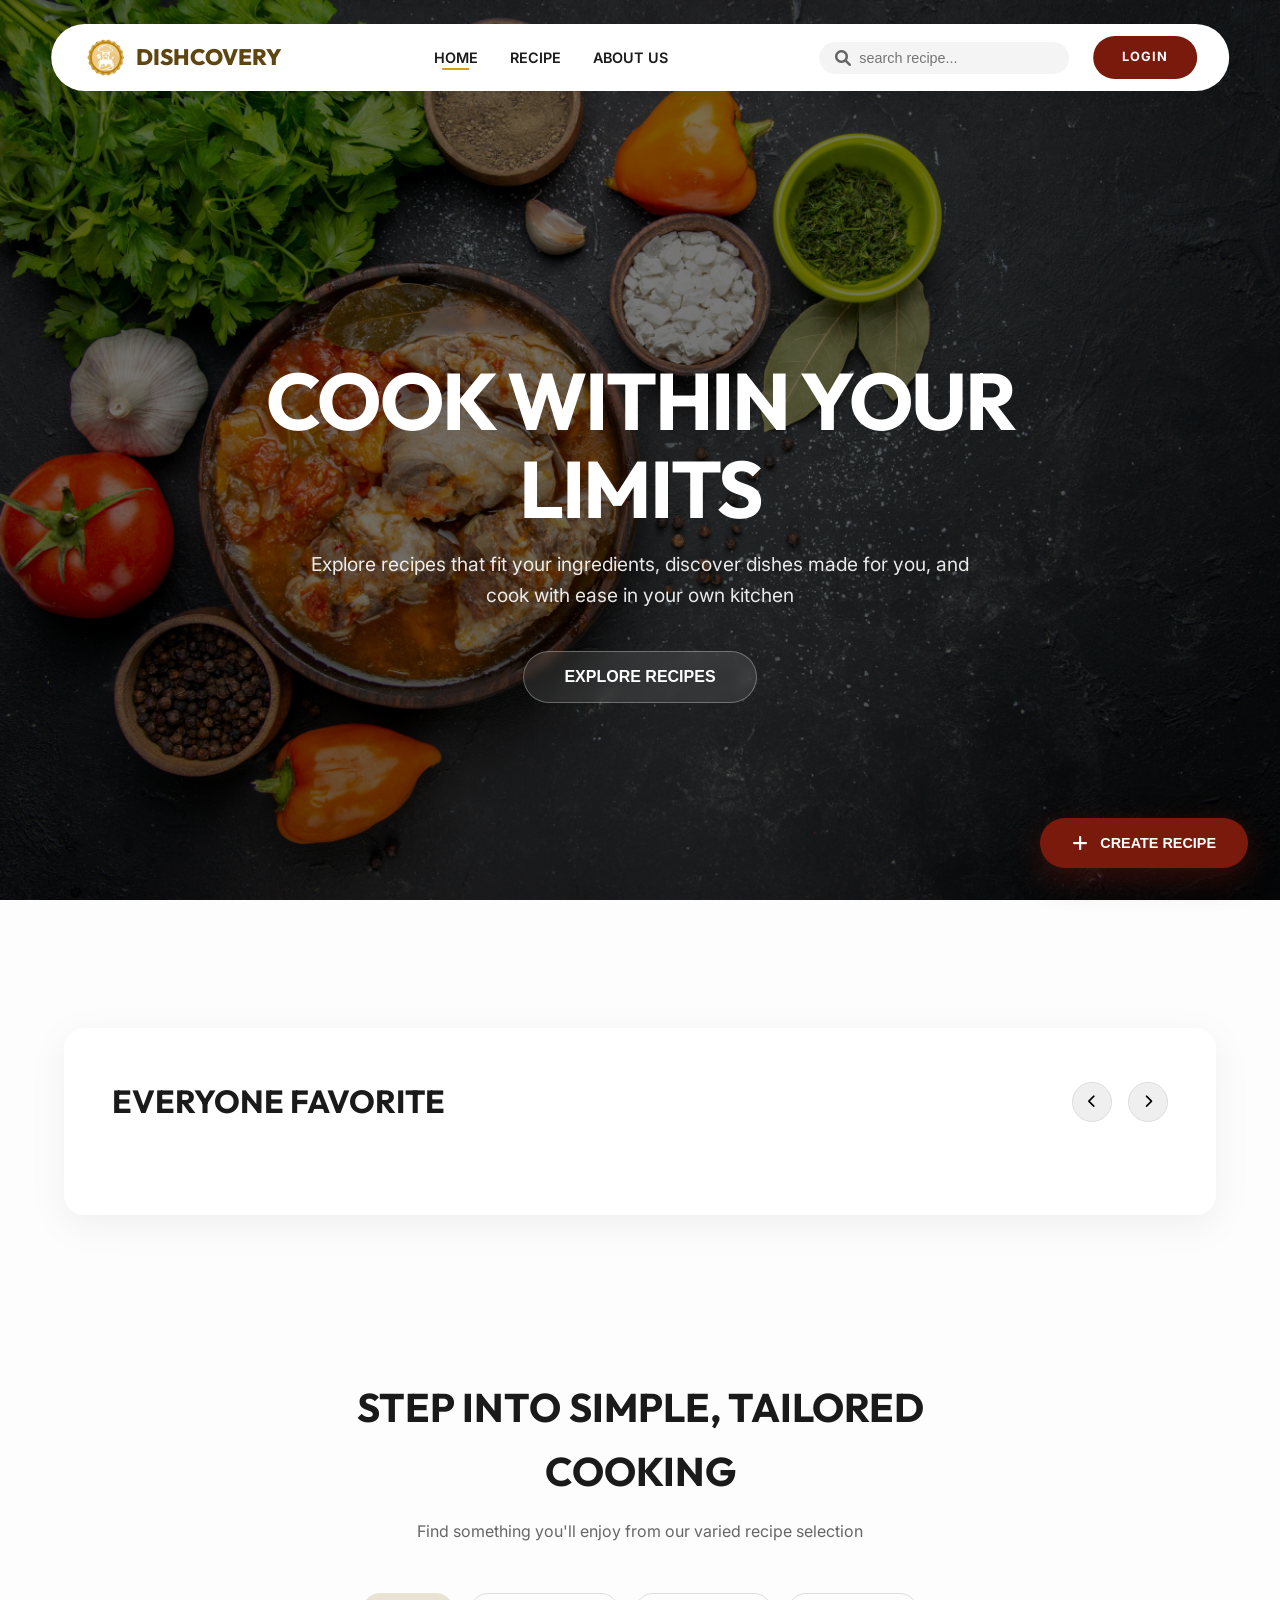
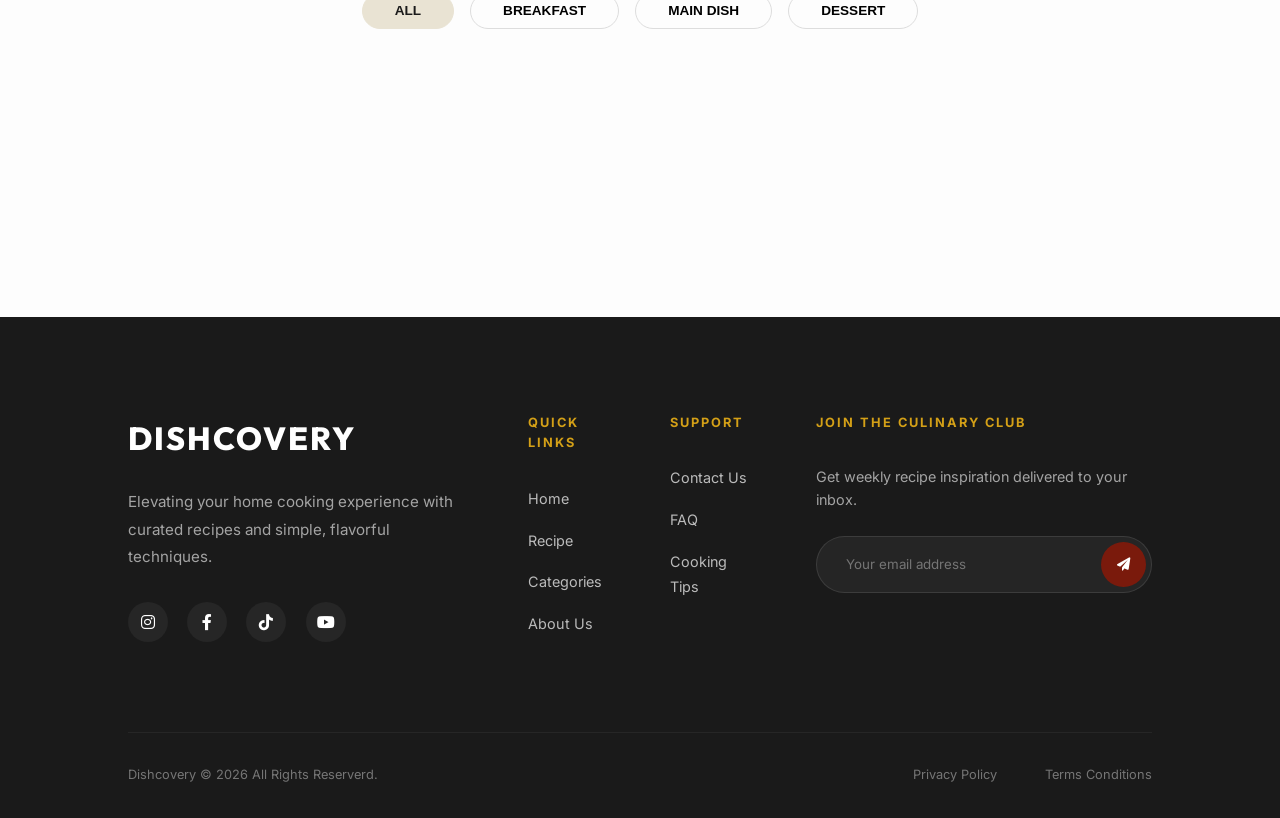
==== index.html @ 6b0d6140 "first commit" ====
<!DOCTYPE html>
<html lang="en">

<head>
    <meta charset="UTF-8">
    <meta name="viewport" content="width=device-width, initial-scale=1.0">
    <title>Dishcovery | Cook Within Your Limits</title>
    <link rel="stylesheet" href="style.css">
    <!-- Font Awesome for icons -->
    <link rel="stylesheet" href="https://cdnjs.cloudflare.com/ajax/libs/font-awesome/6.0.0/css/all.min.css">
</head>

<body data-view="guest">
    <!-- Navigation -->
    <nav id="navbar">
        <a href="index.html" class="logo">
            <img src="images/logo_dishcovery.png" alt="Dishcovery Logo" style="height: 45px;">
            <span>DISHCOVERY</span>
        </a>
        <ul class="nav-links">
            <li><a href="index.html" class="active">HOME</a></li>
            <li><a href="#recipes-section">RECIPE</a></li>
            <li><a href="about.html">ABOUT US</a></li>
        </ul>
        <div class="nav-actions">
            <div class="nav-search">
                <i class="fas fa-search"></i>
                <input type="text" id="recipe-search" placeholder="search recipe...">
            </div>

            <!-- Guest View -->
            <div class="guest-only">
                <a href="login.html" class="btn btn-primary">LOGIN</a>
            </div>

            <!-- User View -->
            <div class="user-only user-profile">
                <div class="profile-dropdown-container">
                    <div class="avatar" id="profile-trigger">
                        <img src="images/avatar.png" alt="User Avatar" id="nav-avatar-img">
                    </div>
                    <div class="profile-dropdown" id="profile-menu">
                        <a href="profile.html"><i class="fas fa-user"></i> Profile</a>
                        <a href="#" onclick="logout()"><i class="fas fa-sign-out-alt"></i> Log Out</a>
                    </div>
                </div>
            </div>
        </div>
    </nav>

    <!-- Hero Section -->
    <header class="hero">
        <h1>Cook Within Your Limits</h1>
        <p>Explore recipes that fit your ingredients, discover dishes made for you, and cook with ease in your own
            kitchen</p>
        <button class="btn btn-hero">Explore Recipes</button>
    </header>

    <!-- Everyone Favorite Section -->
    <section class="everyone-favorite">
        <div class="fav-container">
            <div class="fav-header">
                <h2>Everyone Favorite</h2>
                <div class="slider-controls">
                    <button class="slider-btn" id="slide-left"><i class="fas fa-chevron-left"></i></button>
                    <button class="slider-btn" id="slide-right"><i class="fas fa-chevron-right"></i></button>
                </div>
            </div>
            <div class="fav-grid-wrapper">
                <div class="fav-grid" id="fav-slider">
                    <!-- Dynamic Featured Recipes will be loaded here -->
                </div>
            </div>
        </div>
    </section>

    <!-- Filter & Grid Section -->
    <section class="recipes-section" id="recipes-section">
        <h2>STEP INTO SIMPLE, TAILORED COOKING</h2>
        <p class="subtext">Find something you'll enjoy from our varied recipe selection</p>

        <div class="filter-pills" id="category-pills">
            <button class="pill active" data-category="All">ALL</button>
            <button class="pill" data-category="Breakfast">BREAKFAST</button>
            <button class="pill" data-category="Main Dish">MAIN DISH</button>
            <button class="pill" data-category="Dessert">DESSERT</button>
        </div>

        <div class="recipe-grid" id="recipe-display">
            <!-- Dynamic Content will be loaded here -->
        </div>

        <!-- Pagination -->
        <div class="pagination">
            <!-- Dynamic Pagination -->
        </div>
    </section>

    <footer class="premium-footer">
        <div class="footer-top">
            <div class="footer-brand-section">
                <h3 class="footer-logo-text">DISHCOVERY</h3>
                <p class="footer-tagline">Elevating your home cooking experience with curated recipes and simple,
                    flavorful techniques.</p>
                <div class="footer-social-icons">
                    <a href="#"><i class="fab fa-instagram"></i></a>
                    <a href="#"><i class="fab fa-facebook-f"></i></a>
                    <a href="#"><i class="fab fa-tiktok"></i></a>
                    <a href="#"><i class="fab fa-youtube"></i></a>
                </div>
            </div>

            <div class="footer-nav-section">
                <div class="footer-nav-col">
                    <h4>QUICK LINKS</h4>
                    <ul>
                        <li><a href="#">Home</a></li>
                        <li><a href="#">Recipe</a></li>
                        <li><a href="#">Categories</a></li>
                        <li><a href="about.html">About Us</a></li>
                    </ul>
                </div>
                <div class="footer-nav-col">
                    <h4>SUPPORT</h4>
                    <ul>
                        <li><a href="#">Contact Us</a></li>
                        <li><a href="#">FAQ</a></li>
                        <li><a href="#">Cooking Tips</a></li>
                    </ul>
                </div>
            </div>

            <div class="footer-newsletter">
                <h4>JOIN THE CULINARY CLUB</h4>
                <p>Get weekly recipe inspiration delivered to your inbox.</p>
                <form class="newsletter-form">
                    <input type="email" placeholder="Your email address">
                    <button type="submit"><i class="fas fa-paper-plane"></i></button>
                </form>
            </div>
        </div>
        <div class="footer-bottom">
            <p>Dishcovery © 2026 All Rights Reserverd.</p>
            <div class="footer-bottom-links">
                <a href="#">Privacy Policy</a>
                <a href="#">Terms Conditions</a>
            </div>
        </div>
    </footer>

    <!-- Floating Create Recipe Button -->
    <button class="floating-create-btn" onclick="handleCreateRecipe()">
        <i class="fas fa-plus"></i>
        <span>CREATE RECIPE</span>
    </button>

    <!-- Main Scripts -->
    <script src="script.js?v=1.1"></script>
    <script>
        function handleCreateRecipe() {
            const isLoggedIn = localStorage.getItem('isLoggedIn') === 'true';
            if (isLoggedIn) {
                window.location.href = 'create_recipe.html';
            } else {
                window.location.href = 'login.html';
            }
        }
    </script>
</body>

</html>
---- style.css ----
@import url('https://fonts.googleapis.com/css2?family=Outfit:wght@300;400;600;700&family=Inter:wght@300;400;500;600&display=swap');

:root {
    --primary: #7A1A0C; /* Maroon */
    --primary-hover: #5D1409;
    --secondary: #2D2D2D;
    --accent: #E9E3D3; /* Beige */
    --accent-dark: #D1C9B8;
    --gold: #D4A017;
    --bg-light: #FDFDFD;
    --bg-footer: #1C1C1C;
    --text-main: #1A1A1A;
    --text-muted: #666666;
    --white: #FFFFFF;
    --shadow: 0 10px 40px rgba(0, 0, 0, 0.06);
    --radius-sm: 8px;
    --radius-md: 20px;
    --radius-lg: 32px;
    --transition: all 0.3s cubic-bezier(0.4, 0, 0.2, 1);
}

* {
    margin: 0;
    padding: 0;
    box-sizing: border-box;
}

body {
    font-family: 'Inter', sans-serif;
    background-color: var(--bg-light);
    color: var(--text-main);
    line-height: 1.6;
    overflow-x: hidden;
}

h1, h2, h3, .logo {
    font-family: 'Outfit', sans-serif;
    font-weight: 700;
}

/* Navbar */
nav {
    position: fixed;
    top: 1.5rem;
    left: 50%;
    transform: translateX(-50%);
    width: 92%;
    max-width: 1300px;
    padding: 0.7rem 2rem;
    display: flex;
    justify-content: space-between;
    align-items: center;
    z-index: 1000;
    background: var(--white);
    border-radius: 100px;
    box-shadow: var(--shadow);
    transition: var(--transition);
}

.logo {
    font-size: 1.4rem;
    color: #5F450F;
    display: flex;
    align-items: center;
    gap: 0.5rem;
    text-decoration: none;
    font-weight: 800;
}

.logo img {
    height: 32px;
}

.nav-links {
    display: flex;
    gap: 2rem;
    list-style: none;
}

.nav-links a {
    color: var(--text-main);
    text-decoration: none;
    font-weight: 600;
    font-size: 0.9rem;
    text-transform: uppercase;
    transition: var(--transition);
    position: relative;
}

.nav-links a::after {
    content: '';
    position: absolute;
    bottom: -4px;
    left: 0;
    width: 0;
    height: 2px;
    background: var(--gold);
    transition: var(--transition);
}

.nav-links a.active::after,
.nav-links a:hover::after {
    width: 60%; 
    left: 20%;
}

.nav-links a.active {
    color: var(--text-main);
}

.nav-actions {
    display: flex;
    align-items: center;
    gap: 1.5rem;
}

.nav-search {
    position: relative;
    display: flex;
    align-items: center;
    background: #F4F4F4;
    border-radius: 100px;
    padding: 0.5rem 1rem;
    width: 250px;
}

.nav-search input {
    background: transparent;
    border: none;
    outline: none;
    padding-left: 0.5rem;
    font-size: 0.9rem;
    width: 100%;
}

.nav-search i {
    color: var(--text-muted);
}

.btn {
    padding: 0.6rem 1.4rem;
    border-radius: 100px;
    border: none;
    font-weight: 700;
    cursor: pointer;
    transition: var(--transition);
    text-decoration: none;
    font-size: 0.85rem;
    display: flex;
    align-items: center;
    gap: 0.5rem;
}

.btn-primary {
    background-color: var(--primary);
    color: var(--white);
    text-transform: uppercase;
    padding: 0.7rem 1.8rem;
    font-size: 0.8rem;
    letter-spacing: 1px;
}

.btn-primary:hover {
    background-color: var(--primary-hover);
    transform: translateY(-2px);
    box-shadow: 0 5px 15px rgba(122, 26, 12, 0.3);
}

.user-profile {
    display: flex;
    align-items: center;
    gap: 1.5rem;
}

.avatar {
    width: 45px;
    height: 45px;
    border-radius: 50%;
    overflow: hidden;
    cursor: pointer;
    border: 3px solid var(--gold);
    box-shadow: 0 4px 10px rgba(0,0,0,0.1);
    transition: var(--transition);
    flex-shrink: 0;
}

.avatar:hover {
    transform: scale(1.1);
}

.avatar img {
    width: 100%;
    height: 100%;
    object-fit: cover;
}

/* Hero Section */
.hero {
    height: 100vh;
    background: linear-gradient(rgba(0,0,0,0.5), rgba(0,0,0,0.6)), url('images/hero_bg.jpg');
    background-size: cover;
    background-position: center;
    display: flex;
    flex-direction: column;
    justify-content: center;
    align-items: center;
    text-align: center;
    color: var(--white);
    padding: 10rem 5% 0; 
}

.hero h1 {
    font-size: 5rem;
    margin-bottom: 1rem;
    letter-spacing: -2px;
    text-transform: uppercase;
    max-width: 900px;
    line-height: 1.1;
}

.hero p {
    font-size: 1.2rem;
    max-width: 700px;
    margin-bottom: 2.5rem;
    font-weight: 400;
    opacity: 0.9;
}

.btn-hero {
    padding: 1rem 2.5rem;
    font-size: 1rem;
    background: rgba(255,255,255,0.1);
    border: 1px solid rgba(255,255,255,0.3);
    backdrop-filter: blur(5px);
    color: var(--white);
    text-transform: uppercase;
}

.btn-hero:hover {
    background: var(--white);
    color: var(--primary);
}

/* Everyone Favorite Section */
.everyone-favorite {
    padding: 8rem 5% 5rem; 
    margin-top: 0;
    position: relative;
    z-index: 1;
}

.fav-container {
    background: var(--white);
    padding: 3rem;
    border-radius: var(--radius-md);
    box-shadow: var(--shadow);
}

.fav-header {
    display: flex;
    justify-content: space-between;
    align-items: center;
    margin-bottom: 2.5rem;
}

.fav-header h2 {
    font-size: 2rem;
    text-transform: uppercase;
    color: var(--text-main);
}

.slider-controls {
    display: flex;
    gap: 1rem;
}

.slider-btn {
    width: 40px;
    height: 40px;
    border-radius: 50%;
    border: 1px solid #DDD;
    display: flex;
    align-items: center;
    justify-content: center;
    cursor: pointer;
    transition: var(--transition);
}

.slider-btn:hover {
    background: var(--primary);
    color: var(--white);
    border-color: var(--primary);
}

.fav-grid-wrapper {
    overflow: hidden;
    position: relative;
    width: 100%;
}

.fav-grid {
    display: flex;
    gap: 1.5rem;
    transition: transform 0.5s cubic-bezier(0.4, 0, 0.2, 1);
    will-change: transform;
}

.fav-card {
    flex: 0 0 calc(25% - 1.2rem); /* Show 4 cards at a time */
    background: var(--accent);
    border-radius: var(--radius-md);
    overflow: hidden;
    display: flex;
    flex-direction: column;
    box-shadow: 0 4px 20px rgba(0,0,0,0.05);
    transition: var(--transition);
}

.fav-card:hover {
    transform: translateY(-10px);
    box-shadow: 0 15px 35px rgba(0,0,0,0.1);
}

.fav-card .fav-img {
    height: 150px; 
}

.fav-card .fav-img img {
    width: 100%;
    height: 100%;
    object-fit: cover;
}

.fav-card .fav-content {
    padding: 1rem;
    flex: 1;
    display: flex;
    flex-direction: column;
}

.fav-card h3 {
    font-size: 1.05rem;
    margin-bottom: 0.8rem;
    color: var(--text-main);
    line-height: 1.4;
}

.fav-card p {
    font-size: 0.9rem;
    color: var(--text-muted);
    margin-bottom: 2rem;
    display: -webkit-box;
    -webkit-line-clamp: 2;
    -webkit-box-orient: vertical;
    overflow: hidden;
}

.fav-footer {
    display: flex;
    justify-content: space-between;
    align-items: center;
    margin-top: auto;
}

.fav-meta {
    font-size: 0.75rem;
    font-weight: 700;
    text-transform: uppercase;
    color: var(--text-main);
}

.fav-actions {
    display: flex;
    align-items: center;
    gap: 1rem;
}

.heart-btn {
    font-size: 1.2rem;
    color: var(--text-muted);
    cursor: pointer;
    transition: var(--transition);
}

.heart-btn:hover, .heart-btn.active {
    color: var(--primary);
}

/* Recipes Section */
.recipes-section {
    padding: 5rem 5%;
    text-align: center;
}

.recipes-section h2 {
    font-size: 2.5rem;
    text-transform: uppercase;
    margin-bottom: 1rem;
    max-width: 600px;
    margin-left: auto;
    margin-right: auto;
}

.recipes-section .subtext {
    color: var(--text-muted);
    margin-bottom: 3rem;
}

.filter-pills {
    display: flex;
    justify-content: center;
    gap: 1rem;
    margin-bottom: 4rem;
}

.pill {
    padding: 0.6rem 2rem;
    border-radius: 100px;
    background: transparent;
    border: 1px solid #DDD;
    font-weight: 600;
    cursor: pointer;
    transition: var(--transition);
    font-size: 0.85rem;
    text-transform: uppercase;
}

.pill.active {
    background: var(--accent);
    border-color: var(--accent);
    color: var(--text-main);
}

.pill:hover:not(.active) {
    background: #F4F4F4;
}

/* Recipe Grid */
.recipe-grid {
    display: grid;
    grid-template-columns: repeat(5, 1fr);
    gap: 1rem;
    margin-bottom: 4rem;
}

.recipe-card {
    background: var(--white);
    border-radius: var(--radius-md);
    overflow: hidden;
    box-shadow: 0 4px 20px rgba(0,0,0,0.05);
    transition: var(--transition);
    text-align: left;
    display: flex;
    flex-direction: column;
}

.recipe-card:hover {
    transform: translateY(-10px);
    box-shadow: 0 15px 35px rgba(0,0,0,0.1);
}

.recipe-img {
    height: 150px;
    overflow: hidden;
}

.recipe-img img {
    width: 100%;
    height: 100%;
    object-fit: cover;
}

.recipe-content {
    padding: 1.2rem;
    flex: 1;
    display: flex;
    flex-direction: column;
}

.recipe-content h3 {
    font-size: 1.05rem;
    margin-bottom: 0.8rem;
    color: var(--text-main);
    line-height: 1.4;
}

.recipe-content p {
    font-size: 0.9rem;
    color: var(--text-muted);
    margin-bottom: 2rem;
    display: -webkit-box;
    -webkit-line-clamp: 2;
    -webkit-box-orient: vertical;
    overflow: hidden;
}

.recipe-card-footer {
    display: flex;
    justify-content: space-between;
    align-items: center;
    margin-top: auto;
}

.recipe-meta, .fav-meta {
    display: flex;
    flex-direction: column;
    gap: 0.2rem;
}

.recipe-grid .recipe-meta {
    gap: 0.1rem;
}

.meta-item {
    display: flex;
    align-items: center;
    gap: 0.4rem;
    font-size: 0.65rem;
    font-weight: 700;
    text-transform: uppercase;
    color: var(--text-main);
}

.recipe-grid .meta-item {
    font-size: 0.55rem;
    gap: 0.25rem;
}

.meta-item i {
    font-size: 0.75rem;
    color: var(--primary);
    width: 12px;
    text-align: center;
}

.recipe-grid .meta-item i {
    font-size: 0.65rem;
    width: 10px;
}

.fav-meta .meta-item, 
.similar-recipes-section .meta-item {
    font-size: 0.75rem;
    gap: 0.5rem;
}

.fav-meta .meta-item i, 
.similar-recipes-section .meta-item i {
    font-size: 0.85rem;
    width: 14px;
}

.similar-recipes-section .recipe-grid {
    grid-template-columns: repeat(3, 1fr);
    gap: 2rem;
}

.view-btn {
    padding: 0.5rem 1.2rem;
    border-radius: 100px;
    border: 1.5px solid #555;
    background: transparent;
    color: #333;
    font-size: 0.75rem;
    font-weight: 700;
    text-transform: uppercase;
    cursor: pointer;
    transition: var(--transition);
    box-shadow: 2px 2px 0px #555; /* 3D  */
    transform: translate(-1px, -1px);
    min-width: 110px; 
    text-align: center;
}

.view-btn:hover {
    background: var(--primary);
    color: var(--white);
    border-color: var(--primary);
    box-shadow: 0px 0px 0px var(--primary);
    transform: translate(1px, 1px);
}

.recipe-grid .view-btn {
    min-width: 80px;
    font-size: 0.65rem;
    padding: 0.4rem 0.6rem;
}

.recipe-grid .fav-actions {
    display: flex;
    align-items: center;
    gap: 0.8rem;
}

/* Pagination */
.pagination {
    display: flex;
    justify-content: center;
    align-items: center;
    gap: 0.8rem;
    margin-top: 3rem;
}

.page-btn {
    width: 40px;
    height: 40px;
    border-radius: 8px; 
    border: 1px solid #EEE;
    display: flex;
    align-items: center;
    justify-content: center;
    cursor: pointer;
    font-weight: 600;
    transition: var(--transition);
    background: var(--white);
    color: var(--text-main);
}

.page-btn.active {
    background: var(--primary);
    color: var(--white);
    border-color: var(--primary);
}

.page-btn:hover:not(.active) {
    background: #F4F4F4;
}

.page-btn i {
    font-size: 0.8rem;
}

/* Footer */
footer {
    background: var(--bg-footer);
    color: var(--white);
    padding: 5rem 5% 2rem;
    margin-top: 5rem;
}

.footer-main {
    display: flex;
    justify-content: space-between;
    margin-bottom: 5rem;
}

.footer-brand {
    max-width: 400px;
}

.footer-brand .logo {
    color: var(--white);
    margin-bottom: 1.5rem;
    font-size: 1.8rem;
}

/* Premium Footer */
.premium-footer {
    background-color: #1A1A1A;
    color: var(--white);
    padding: 6rem 10% 2rem;
}

.footer-top {
    display: grid;
    grid-template-columns: 1.5fr 1fr 1.5fr;
    gap: 4rem;
    margin-bottom: 5rem;
}

.footer-brand-section .footer-logo-text {
    font-size: 2rem;
    font-weight: 800;
    letter-spacing: 2px;
    color: var(--white);
    margin-bottom: 1.5rem;
}

.footer-tagline {
    color: rgba(255,255,255,0.6);
    line-height: 1.8;
    margin-bottom: 2rem;
    font-size: 0.95rem;
}

.footer-social-icons {
    display: flex;
    gap: 1.2rem;
}

.footer-social-icons a {
    width: 40px;
    height: 40px;
    background: rgba(255,255,255,0.05);
    border-radius: 50%;
    display: flex;
    align-items: center;
    justify-content: center;
    color: var(--white);
    text-decoration: none;
    transition: var(--transition);
}

.footer-social-icons a:hover {
    background: var(--primary);
    transform: translateY(-5px);
}

.footer-nav-section {
    display: flex;
    gap: 3rem;
}

.footer-nav-col h4, .footer-newsletter h4 {
    font-size: 0.8rem;
    letter-spacing: 2px;
    color: var(--gold);
    margin-bottom: 2rem;
}

.footer-nav-col ul {
    list-style: none;
}

.footer-nav-col li {
    margin-bottom: 1rem;
}

.footer-nav-col a {
    color: rgba(255,255,255,0.7);
    text-decoration: none;
    font-size: 0.9rem;
    transition: var(--transition);
}

.footer-nav-col a:hover {
    color: var(--white);
    padding-left: 5px;
}

.footer-newsletter p {
    color: rgba(255,255,255,0.6);
    margin-bottom: 1.5rem;
    font-size: 0.9rem;
}

.newsletter-form {
    display: flex;
    background: rgba(255,255,255,0.05);
    padding: 5px;
    border-radius: 100px;
    border: 1px solid rgba(255,255,255,0.1);
}

.newsletter-form input {
    background: none;
    border: none;
    padding: 0.8rem 1.5rem;
    color: var(--white);
    flex: 1;
    outline: none;
    font-family: inherit;
}

.newsletter-form button {
    background: var(--primary);
    color: white;
    border: none;
    width: 45px;
    height: 45px;
    border-radius: 50%;
    cursor: pointer;
    transition: var(--transition);
}

.newsletter-form button:hover {
    background: #9A2414;
    transform: scale(1.05);
}

.footer-bottom {
    border-top: 1px solid rgba(255,255,255,0.05);
    padding-top: 2rem;
    display: flex;
    justify-content: space-between;
    align-items: center;
    font-size: 0.8rem;
    color: rgba(255,255,255,0.4);
}

.footer-bottom-links {
    display: flex;
    gap: 3rem;
}

.footer-bottom-links a {
    color: rgba(255,255,255,0.4);
    text-decoration: none;
    transition: var(--transition);
}

.footer-bottom-links a:hover {
    color: var(--white);
}

/* Modal */
.modal {
    display: none;
    position: fixed;
    z-index: 3000;
    left: 0;
    top: 0;
    width: 100%;
    height: 100%;
    background-color: rgba(0,0,0,0.5);
    backdrop-filter: blur(5px);
}

.modal-content {
    background-color: var(--white);
    margin: 5% auto;
    padding: 2.5rem;
    border-radius: var(--radius-md);
    width: 90%;
    max-width: 500px;
    box-shadow: 0 20px 50px rgba(0,0,0,0.2);
    position: relative;
}

.close-modal {
    position: absolute;
    right: 1.5rem;
    top: 1rem;
    font-size: 2rem;
    cursor: pointer;
    color: var(--text-muted);
}

.form-group {
    margin-bottom: 1.5rem;
}

.form-group label {
    display: block;
    margin-bottom: 0.5rem;
    font-weight: 600;
    font-size: 0.9rem;
}

.form-group input, 
.form-group select, 
.form-group textarea {
    width: 100%;
    padding: 0.8rem 1rem;
    border-radius: var(--radius-sm);
    border: 1px solid #DDD;
    font-family: inherit;
    font-size: 0.95rem;
}

.form-row {
    display: grid;
    grid-template-columns: 1fr 1fr;
    gap: 1rem;
}


/* Recipe Detail Page */
.recipe-detail-container {
    padding: 10rem 10% 5rem;
    max-width: 1400px;
    margin: 0 auto;
}

.back-nav {
    display: flex;
    align-items: center;
    gap: 1.5rem;
    margin-bottom: 2rem;
}

.back-link {
    width: 45px;
    height: 45px;
    border-radius: 50%;
    border: 1px solid #DDD;
    display: flex;
    align-items: center;
    justify-content: center;
    color: var(--text-main);
    text-decoration: none;
    transition: var(--transition);
}

.back-link:hover {
    background: var(--primary);
    color: var(--white);
    border-color: var(--primary);
}

.breadcrumb {
    font-size: 0.8rem;
    font-weight: 700;
    color: var(--text-muted);
}

.breadcrumb a {
    color: var(--text-muted);
    text-decoration: none;
}

.breadcrumb span {
    color: var(--gold);
}

/* Recipe Hero */
.recipe-hero {
    display: grid;
    grid-template-columns: 1.2fr 1fr;
    gap: 4rem;
    margin-bottom: 5rem;
    align-items: center;
}

.recipe-hero-image {
    height: 500px;
    border-radius: var(--radius-lg);
    overflow: hidden;
    box-shadow: var(--shadow);
}

.recipe-hero-image img {
    width: 100%;
    height: 100%;
    object-fit: cover;
}

.recipe-hero-info .author-info {
    display: flex;
    align-items: center;
    gap: 1rem;
    margin-bottom: 1.5rem;
}

.author-avatar {
    width: 40px;
    height: 40px;
    border-radius: 50%;
}

.author-name {
    font-weight: 600;
    color: var(--text-main);
}

.recipe-hero-info h1 {
    font-size: 3rem;
    line-height: 1.2;
    margin-bottom: 1.5rem;
    color: var(--text-main);
}

.recipe-hero-info p {
    font-size: 1.1rem;
    color: var(--text-muted);
    margin-bottom: 2.5rem;
    line-height: 1.8;
}

.recipe-actions {
    display: flex;
    gap: 1rem;
}

.action-btn {
    width: 50px;
    height: 50px;
    border-radius: 50%;
    border: 1px solid #EEE;
    background: var(--white);
    display: flex;
    align-items: center;
    justify-content: center;
    cursor: pointer;
    font-size: 1.2rem;
    color: var(--text-muted);
    transition: var(--transition);
}

.action-btn:hover {
    background: var(--bg-light);
    color: var(--primary);
    transform: scale(1.1);
}

/* Recipe Body */
.recipe-body {
    display: grid;
    grid-template-columns: 350px 1fr;
    gap: 5rem;
    margin-bottom: 5rem;
}

.ingredients-section h2, .instructions-section h2 {
    font-size: 1.8rem;
    margin-bottom: 2rem;
    text-transform: uppercase;
}

.portion-selector {
    background: #F8F8F8;
    padding: 1rem 1.5rem;
    border-radius: var(--radius-sm);
    display: flex;
    align-items: center;
    gap: 1rem;
    margin-bottom: 2rem;
    font-weight: 600;
    color: var(--text-main);
}

.ingredients-list {
    list-style: none;
}

.ingredients-list li {
    padding: 1rem 1.5rem;
    background: #F8F8F8;
    margin-bottom: 0.8rem;
    border-radius: var(--radius-sm);
    font-size: 0.95rem;
    color: var(--text-main);
    transition: var(--transition);
}

.ingredients-list li:hover {
    background: var(--accent);
    transform: translateX(10px);
}

/* Instructions */
.instructions-steps {
    display: flex;
    flex-direction: column;
    gap: 2.5rem;
}

.step-item {
    display: flex;
    gap: 2rem;
}

.step-number {
    width: 45px;
    height: 45px;
    background: var(--primary);
    color: var(--white);
    border-radius: 50%;
    display: flex;
    align-items: center;
    justify-content: center;
    font-weight: 800;
    flex-shrink: 0;
    font-size: 1.2rem;
}

.step-content h3 {
    font-size: 1.2rem;
    margin-bottom: 0.8rem;
    color: var(--text-main);
}

.step-content p {
    color: var(--text-muted);
    line-height: 1.7;
}

.section-divider {
    border: none;
    border-top: 1px solid #EEE;
    margin: 5rem 0;
}

.similar-recipes-section .section-header {
    text-align: center;
    margin-bottom: 4rem;
}

.similar-recipes-section .section-header h2 {
    font-size: 2.5rem;
    margin-bottom: 1rem;
}

.similar-recipes-section .section-header p {
    color: var(--text-muted);
}

.similar-recipes-section .recipe-grid {
    grid-template-columns: repeat(3, 1fr);
    gap: 2rem;
    max-width: 1200px;
    margin: 4rem auto;
}

.similar-recipes-section .recipe-card {
    background: #E6E4D9;
    border: none;
}

/* Floating Action Button */
.floating-create-btn {
    position: fixed;
    bottom: 2rem;
    right: 2rem;
    z-index: 2000;
    background: var(--primary);
    color: var(--white);
    padding: 1rem 2rem;
    border-radius: 100px;
    box-shadow: 0 10px 30px rgba(122, 26, 12, 0.4);
    display: flex;
    align-items: center;
    gap: 0.8rem;
    text-decoration: none;
    font-weight: 700;
    font-size: 0.9rem;
    transition: var(--transition);
    border: none;
    cursor: pointer;
}

.floating-create-btn:hover {
    transform: translateY(-5px) scale(1.05);
    background: var(--primary-hover);
    box-shadow: 0 15px 35px rgba(122, 26, 12, 0.5);
}

.floating-create-btn i {
    font-size: 1.1rem;
}

/* Responsive */
@media (max-width: 1400px) {
    .recipe-grid { grid-template-columns: repeat(4, 1fr); }
}

@media (max-width: 1200px) {
    .recipe-grid { grid-template-columns: repeat(3, 1fr); }
    .fav-grid { grid-template-columns: repeat(3, 1fr); }
}

@media (max-width: 1024px) {
    .hero h1 { font-size: 4rem; }
    .recipe-grid { grid-template-columns: repeat(2, 1fr); }
    .fav-grid { grid-template-columns: repeat(2, 1fr); }
}

@media (max-width: 768px) {
    .hero h1 { font-size: 3rem; }
    .nav-links, .nav-search { display: none; }
    .footer-main { flex-direction: column; gap: 3rem; }
    .recipe-grid { grid-template-columns: 1fr; }
    .fav-grid { grid-template-columns: 1fr; }
}

[data-view="user"] .guest-only { display: none !important; }
[data-view="guest"] .user-only { display: none !important; }

/* --- PROFILE PAGE STYLES --- */
.profile-info-container {
    max-width: 1100px;
    margin: 0 auto;
    display: flex;
    align-items: center;
    gap: 4rem;
}

.profile-avatar-large {
    position: relative;
    width: 220px;
    height: 220px;
    border-radius: 50%;
    overflow: visible;
}

.profile-avatar-large img {
    width: 100%;
    height: 100%;
    object-fit: cover;
    border-radius: 50%;
    border: 5px solid white;
    box-shadow: 0 10px 30px rgba(0,0,0,0.1);
}

.edit-avatar-btn {
    position: absolute;
    bottom: 10px;
    right: 10px;
    width: 40px;
    height: 40px;
    background: var(--secondary);
    color: white;
    border-radius: 50%;
    display: flex;
    align-items: center;
    justify-content: center;
    cursor: pointer;
    border: 3px solid white;
    transition: var(--transition);
}

.profile-details h1 {
    font-size: 3.5rem;
    margin-bottom: 1rem;
    letter-spacing: -1px;
}

.bio-text {
    max-width: 600px;
    color: var(--text-muted);
    font-size: 1.1rem;
    margin-bottom: 2.5rem;
}

.profile-stats {
    display: flex;
    gap: 3rem;
}

.stat-item {
    display: flex;
    flex-direction: column;
}

.stat-value {
    font-size: 1.2rem;
    font-weight: 800;
    font-family: 'Outfit';
}

.stat-label {
    font-size: 0.85rem;
    color: var(--text-muted);
    text-transform: uppercase;
    letter-spacing: 1px;
}

/* Tabs */
.profile-tabs {
    border-top: 1px solid #EEE;
    border-bottom: 1px solid #EEE;
    margin: 4rem 0 3rem;
}

.tab-container {
    max-width: 1100px;
    margin: 0 auto;
    display: flex;
    gap: 4rem;
}

.tab-btn {
    padding: 1.5rem 0;
    background: none;
    border: none;
    font-family: 'Outfit';
    font-weight: 600;
    font-size: 1rem;
    color: var(--text-muted);
    cursor: pointer;
    position: relative;
}

.tab-btn.active {
    color: var(--text-main);
}

.tab-btn.active::after {
    content: '';
    position: absolute;
    bottom: -1px;
    left: 0;
    width: 100%;
    height: 3px;
    background: var(--secondary);
}

/* Content Heading */
.profile-content {
    max-width: 1100px;
    margin: 0 auto;
    padding-bottom: 5rem;
}

.content-heading {
    text-align: center;
    margin-bottom: 4rem;
}

.content-heading h2 {
    font-size: 2.5rem;
    max-width: 500px;
    margin: 0 auto;
    letter-spacing: -1px;
    text-transform: uppercase;
}

/* Card Actions */
.card-edit-btn, .card-delete-btn {
    background: none;
    border: none;
    color: var(--text-muted);
    cursor: pointer;
    font-size: 1rem;
    transition: var(--transition);
}

.card-edit-btn:hover { color: #28a745; }
.card-delete-btn:hover { color: var(--primary); }

@media (max-width: 768px) {
    .profile-info-container {
        flex-direction: column;
        text-align: center;
        gap: 2rem;
    }
    .profile-avatar-large {
        width: 150px;
        height: 150px;
    }
    .profile-details h1 {
        font-size: 2.5rem;
    }
    .profile-stats {
        justify-content: center;
    }
    .tab-container {
        justify-content: center;
        gap: 2rem;
    }
}

/* Profile Dropdown */
.profile-dropdown-container {
    position: relative;
}

.profile-dropdown {
    position: absolute;
    top: calc(100% + 15px);
    right: 0;
    width: 180px;
    background: var(--white);
    border-radius: var(--radius-sm);
    box-shadow: 0 10px 30px rgba(0,0,0,0.15);
    display: none;
    flex-direction: column;
    padding: 0.5rem;
    z-index: 3000;
}

.profile-dropdown.show {
    display: flex;
}

.profile-dropdown a {
    padding: 0.8rem 1rem;
    text-decoration: none;
    color: var(--text-main);
    font-size: 0.9rem;
    font-weight: 600;
    display: flex;
    align-items: center;
    gap: 0.8rem;
    border-radius: 6px;
    transition: var(--transition);
}

.profile-dropdown a:hover {
    background: #F4F4F4;
    color: var(--primary);
}

.profile-dropdown a i {
    width: 20px;
    text-align: center;
    font-size: 1rem;
}
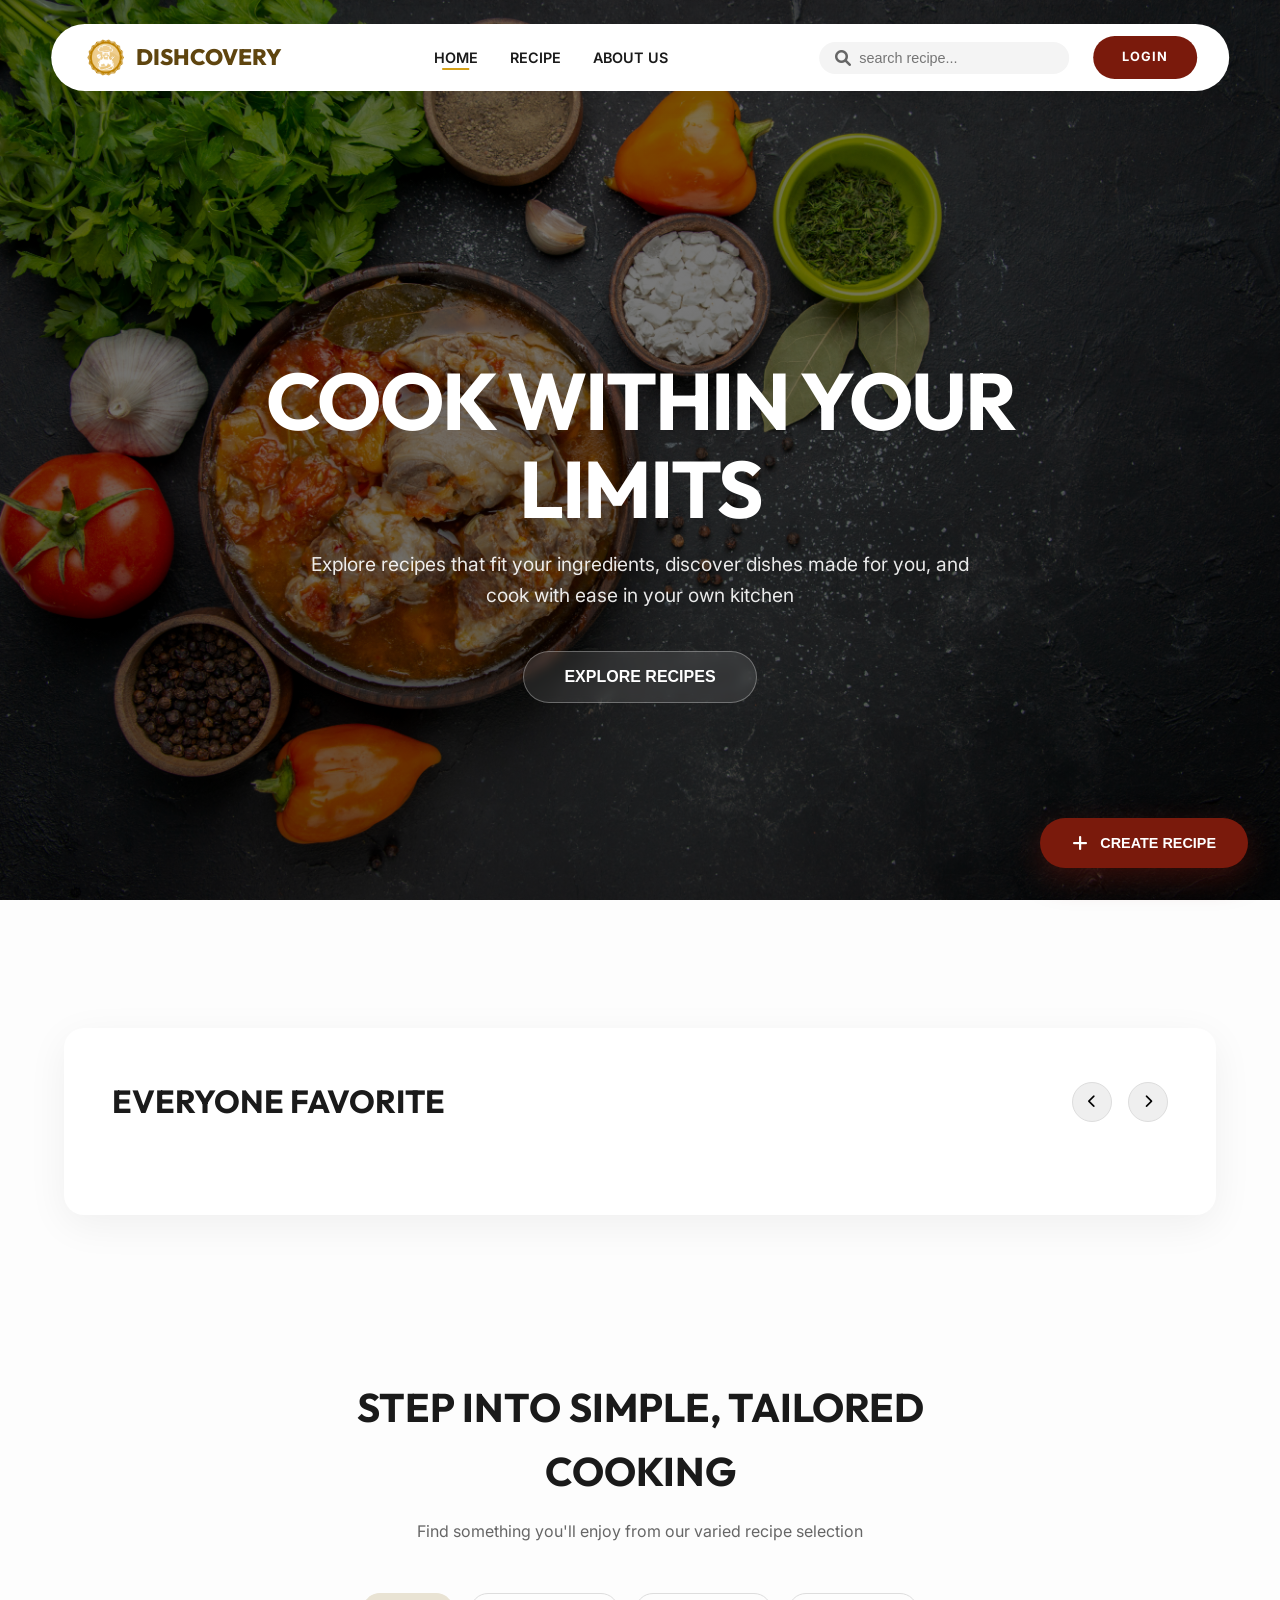
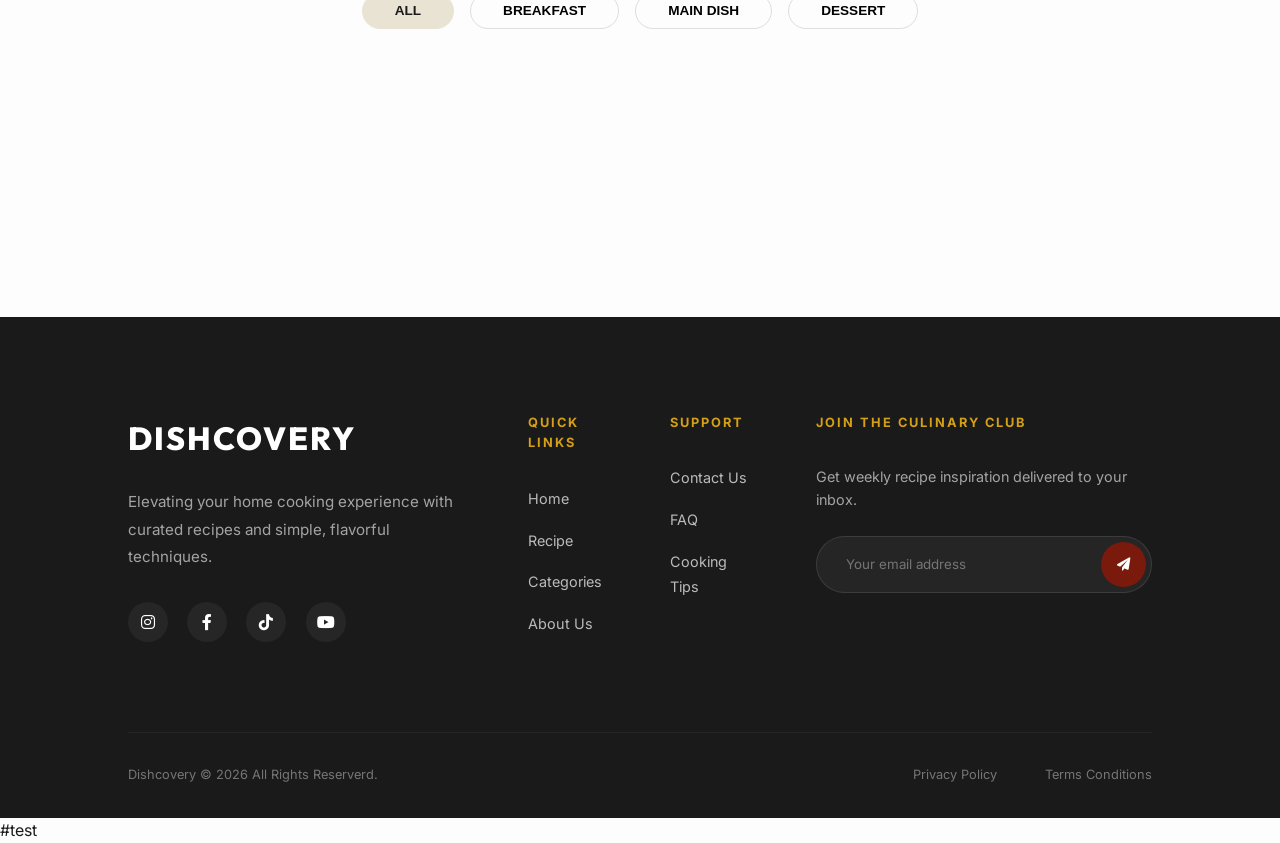
==== commit 63589ec8: "Menambahkan fitur home" ====
--- a/index.html
+++ b/index.html
@@ -168,4 +168,5 @@
     </script>
 </body>
 
-</html>+</html>
+#test
